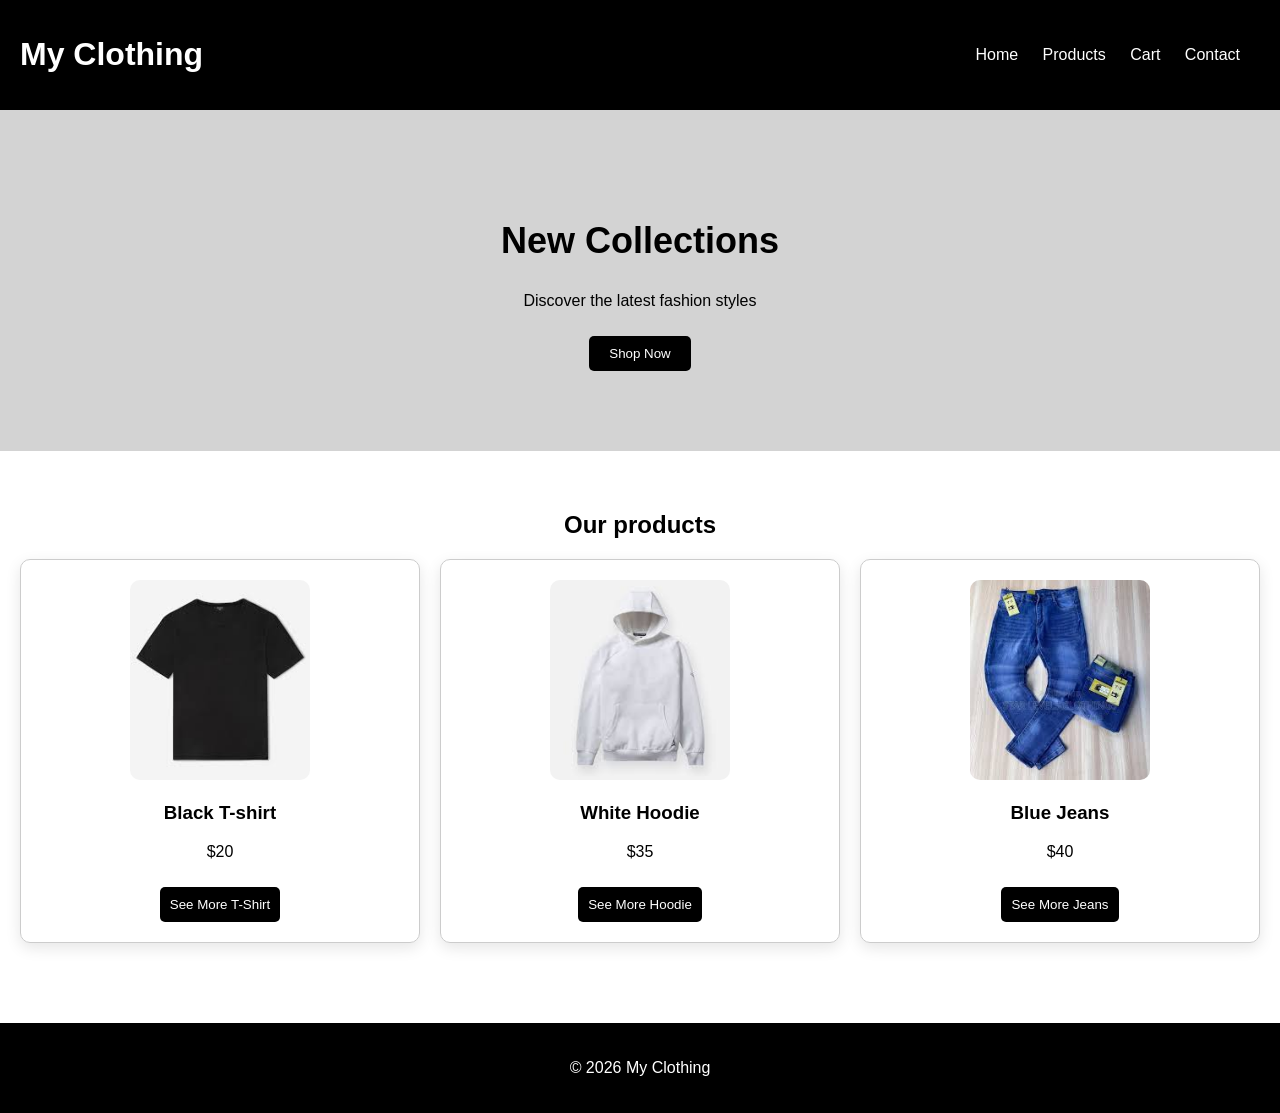
==== index.html @ bc9cb049 "first commit" ====
<!DOCTYPE html>
<html lang="en">
<head>
    <meta charset="UTF-8">
    <meta name="viewport" content="width=device-width, initial-scale=1.0">
    <title>Clothing page</title> 
    <link rel="stylesheet" href="style.css">
</head>
<body>
    <header>
        <h1>My Clothing</h1>

    <nav>
        <ul>
          <li><a href="#">Home</a></li>
          <li><a href="#">Products</a></li>
          <li><a href="#">Cart</a></li>
          <li><a href="#">Contact</a></li>
        </ul>
    </nav>
    </header>

    <section class="hero">
        <h2>New Collections</h2>
        <p>Discover the latest fashion styles</p>
        <button onclick="goToProducts()">Shop Now</button> 
    </section>

    <section class="products" id="products">
        <h2>Our products</h2>

        <div class="products-container">

            <div class="card">
                <img src="images/shirt1.jpg" alt="Black T-Shirt ">
                <h3>Black T-shirt</h3>
                <p>$20</p>
                <a href="tshirts.html">
                  <button>See More T-Shirt</button>
                </a>
            </div>

            <div class="card">
                <img src="images/hoodie.jpg" alt="White Hoodie">
                <h3>White Hoodie</h3>
                <p>$35</p>
                <a href="hoodie.html">
                <button>See More Hoodie</button>
                </a>
            </div>

            <div class="card">
                <img src="images/jeans.jpg" alt="Blue Jeans">
                <h3>Blue Jeans</h3>
                <p>$40</p>
                <a href="jeans.html">
                  <button>See More Jeans</button>
                </a>
            </div>
            
        </div>
        
    </section>

<footer>
    <p>&copy 2026 My Clothing</p>
</footer>
    <script src="script.js"></script>
</body>
</html>
---- style.css ----
body{
    font-family: Arial;
    margin: 0;
}

header{
    background-color: black;
    color: white;
    padding: 15px 20px;
    align-items: center;
    display: flex;
    justify-content: space-between;
}

nav ul{
    list-style: none;
    padding: 0;
}

nav ul li{
    display: inline;
    margin-right: 20px;
}

nav ul li a{
    color: white;
    text-decoration: none;
}

.hero{
    text-align: center;
    padding: 80px 20px;
    background: lightgray;
}

.hero h2{
    font-size: 36px;
}

.hero button{
    padding: 10px 20px;
    margin-top: 10px;
    background: black;
    color: white;
    border: none;
    cursor: pointer;
}

.products{
    padding: 40px 20px;
    text-align: center;
}

.products-container{
    display: grid;
    grid-template-columns: repeat(3, 1fr);
    gap: 20px;
    margin-top: 20px;
}

.card{
    border: 1px solid #ccc;
    padding: 20px;
    border-radius: 10px;
    box-shadow: 0 5px 15px rgba(0, 0, 0, 0.1);
    transition: 0.3s ease;
}

.card:hover{
    transform: translateY(-10px);
    box-shadow: 0 8px 20px rgba(0, 0, 0, 0.2);
}

.card button{
    margin-top: 10px;
    padding: 10px;
    background-color: black;
    color: white;
    border: none;
    cursor: pointer;
}
.card img{
    width: 180px;
    height: 200px;
    object-fit: cover;
    border-radius: 10px;
    transition: transform 0.3s ease;
}

.card:hover img{
    transform: scale(1.05)
}

.cart{
    padding: 40px 20px;
    max-width: 600px;
    margin: auto;
}

#cart-list{
    list-style: none;
    padding: 0;
}

#cart-list li{
    display: grid;
    grid-template-columns: 2fr 1fr 1fr auto;
    justify-content: space-between;
    align-items: center;
    padding: 10px;
    border-bottom: 1px solid #ddd;
}

#cart-list li span:first-child{
    font-weight: bold;
}

#cart-list li span:nth-child(2){
    display: flex;
    align-items: center;
    gap: 5px;
}

#cart-list button{
    border: none;
    cursor: pointer;
    border-radius: 50px;
    width: 30px;
    height: 30px;
    font-weight: bold;
    width: 85px;
    padding: 5px 8px;
}

#cart-list button:nth-child(3),
#cart-list button:nth-child(1){
    background: #eee;
    width: 40px;
    margin: 0 20px;
    color: black;
}
    

#cart-list button:nth-child(4){
    background-color: black;
    color: white;
}


#message{
    text-align: center;
    color: white;
    margin-top: 20px;
    background: green;
    border-radius: 10px;
    font-size: 14px;
}

@media (max-width: 768px){
    .products-container{
        grid-template-columns: repeat(2, 1fr);
    }
}

@media (max-width: 480px){
    .products-container{
        grid-template-columns: 1fr;
    }
}

button{
    padding: 10px 20px;
    border: none;
    background: black;
    color: white;
    cursor: pointer;
    border-radius: 5px;
}

button:hover{
    background: #333;
    opacity: 0.9;
}

footer{
    text-align: center;
    padding: 20px;
    background-color: black;
    color: white;
    margin-top: 40px;
}

.product-container{
    display: grid;
    grid-template-columns: 1fr 1fr;
    gap: 40px;
    padding: 40px;
}

.product-image ima{
    width: 100%;
    height: 300px;
    object-fit: cover;
}

.project-info{
    display: flex;
    flex-direction: column;
    gap: 15px;
}

.card h3, .card p{
    text-align: center;
}

.cart-box{
    background-color: #fff;
    padding: 20px;
    margin-top: 30px;
    border-radius: 10px;
    box-shadow: 0 40px 10px rgba(0, 0, 0, 0.1);
    max-width: 500px;
}

#total{
    font-weight: bold;
    margin-top: 10px;
    font-size: 18px;
}
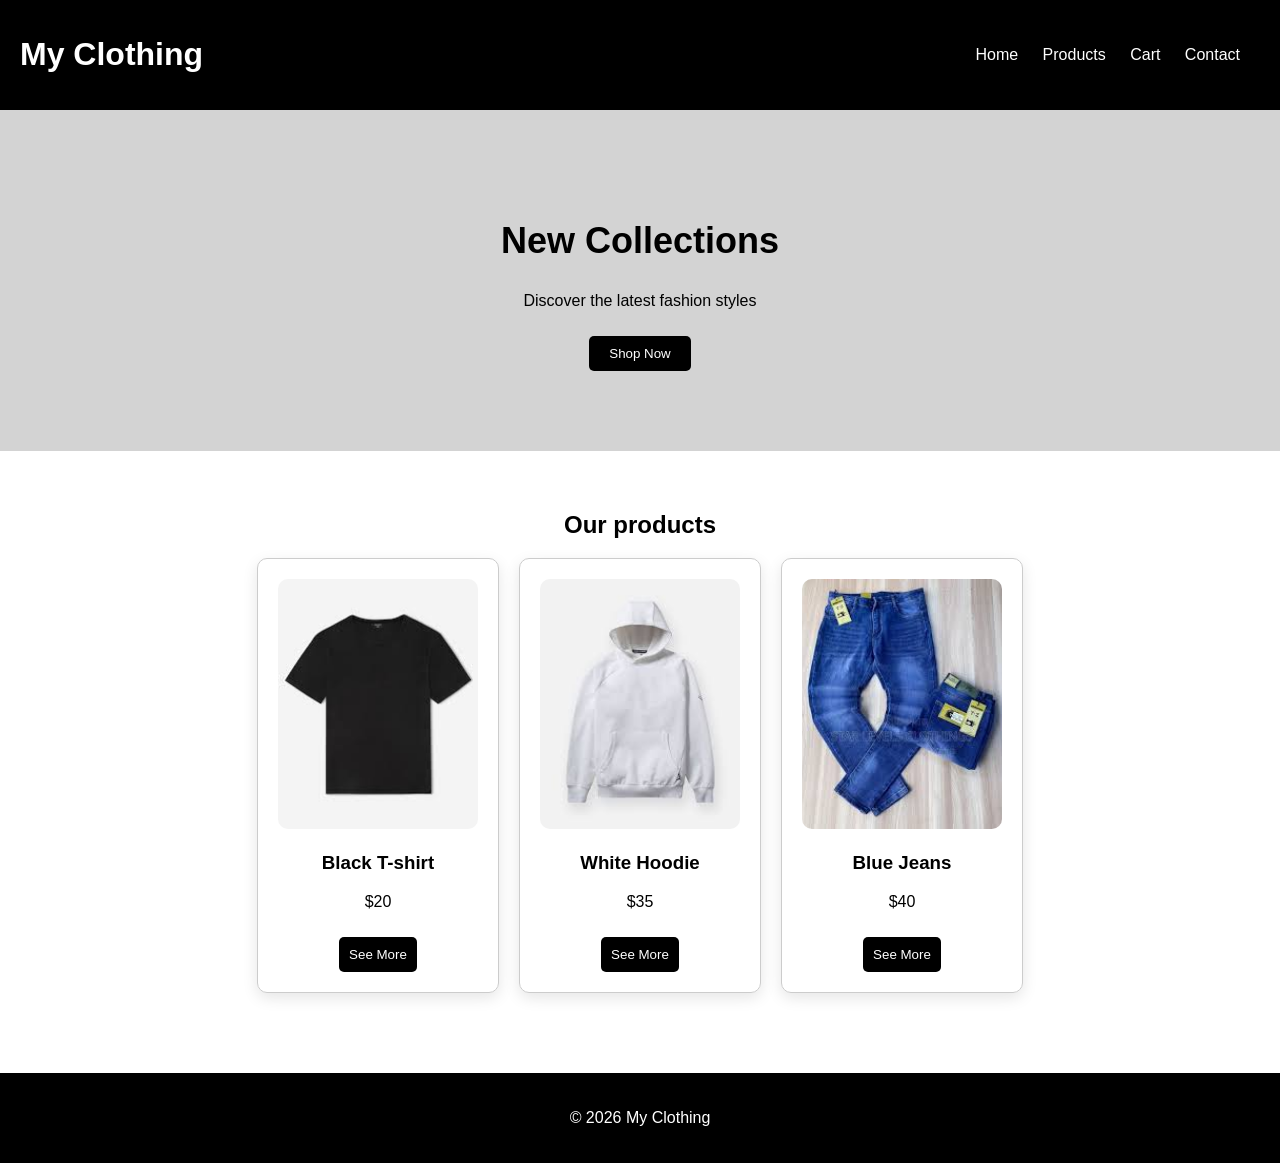
==== commit fb92b062: "Centered Content" ====
--- a/index.html
+++ b/index.html
@@ -36,7 +36,7 @@
                 <h3>Black T-shirt</h3>
                 <p>$20</p>
                 <a href="tshirts.html">
-                  <button>See More T-Shirt</button>
+                  <button>See More</button>
                 </a>
             </div>
 
@@ -45,7 +45,7 @@
                 <h3>White Hoodie</h3>
                 <p>$35</p>
                 <a href="hoodie.html">
-                <button>See More Hoodie</button>
+                <button>See More</button>
                 </a>
             </div>
 
@@ -54,7 +54,7 @@
                 <h3>Blue Jeans</h3>
                 <p>$40</p>
                 <a href="jeans.html">
-                  <button>See More Jeans</button>
+                  <button>See More</button>
                 </a>
             </div>
             
--- a/style.css
+++ b/style.css
@@ -52,10 +52,13 @@
 }
 
 .products-container{
-    display: grid;
-    grid-template-columns: repeat(3, 1fr);
+    display: flex;
+    flex-wrap: wrap;
     gap: 20px;
     margin-top: 20px;
+    max-width: 1200px;
+    margin: 0 auto;
+    justify-content: center;
 }
 
 .card{
@@ -64,6 +67,7 @@
     border-radius: 10px;
     box-shadow: 0 5px 15px rgba(0, 0, 0, 0.1);
     transition: 0.3s ease;
+    text-align: center;
 }
 
 .card:hover{
@@ -80,8 +84,8 @@
     cursor: pointer;
 }
 .card img{
-    width: 180px;
-    height: 200px;
+    width: 200px;
+    height: 250px;
     object-fit: cover;
     border-radius: 10px;
     transition: transform 0.3s ease;
@@ -93,11 +97,11 @@
 
 .cart{
     padding: 40px 20px;
-    max-width: 600px;
+    max-width: 800px;
     margin: auto;
 }
 
-#cart-list{
+#cart-list{ 
     list-style: none;
     padding: 0;
 }
@@ -158,7 +162,8 @@
 
 @media (max-width: 768px){
     .products-container{
-        grid-template-columns: repeat(2, 1fr);
+        flex-direction: column;
+        align-items: center;
     }
 }
 
@@ -191,22 +196,25 @@
 }
 
 .product-container{
-    display: grid;
-    grid-template-columns: 1fr 1fr;
-    gap: 40px;
-    padding: 40px;
+    display: flex;
+    flex-wrap: wrap;
+    gap: 20px;
+    justify-content: center;
 }
 
 .product-image ima{
-    width: 100%;
+    min-width: 250%;
     height: 300px;
     object-fit: cover;
-}
-
-.project-info{
+    flex: 1;
+}
+
+.project-details{
     display: flex;
     flex-direction: column;
     gap: 15px;
+    flex: 1;
+    min-width: 250px;
 }
 
 .card h3, .card p{
